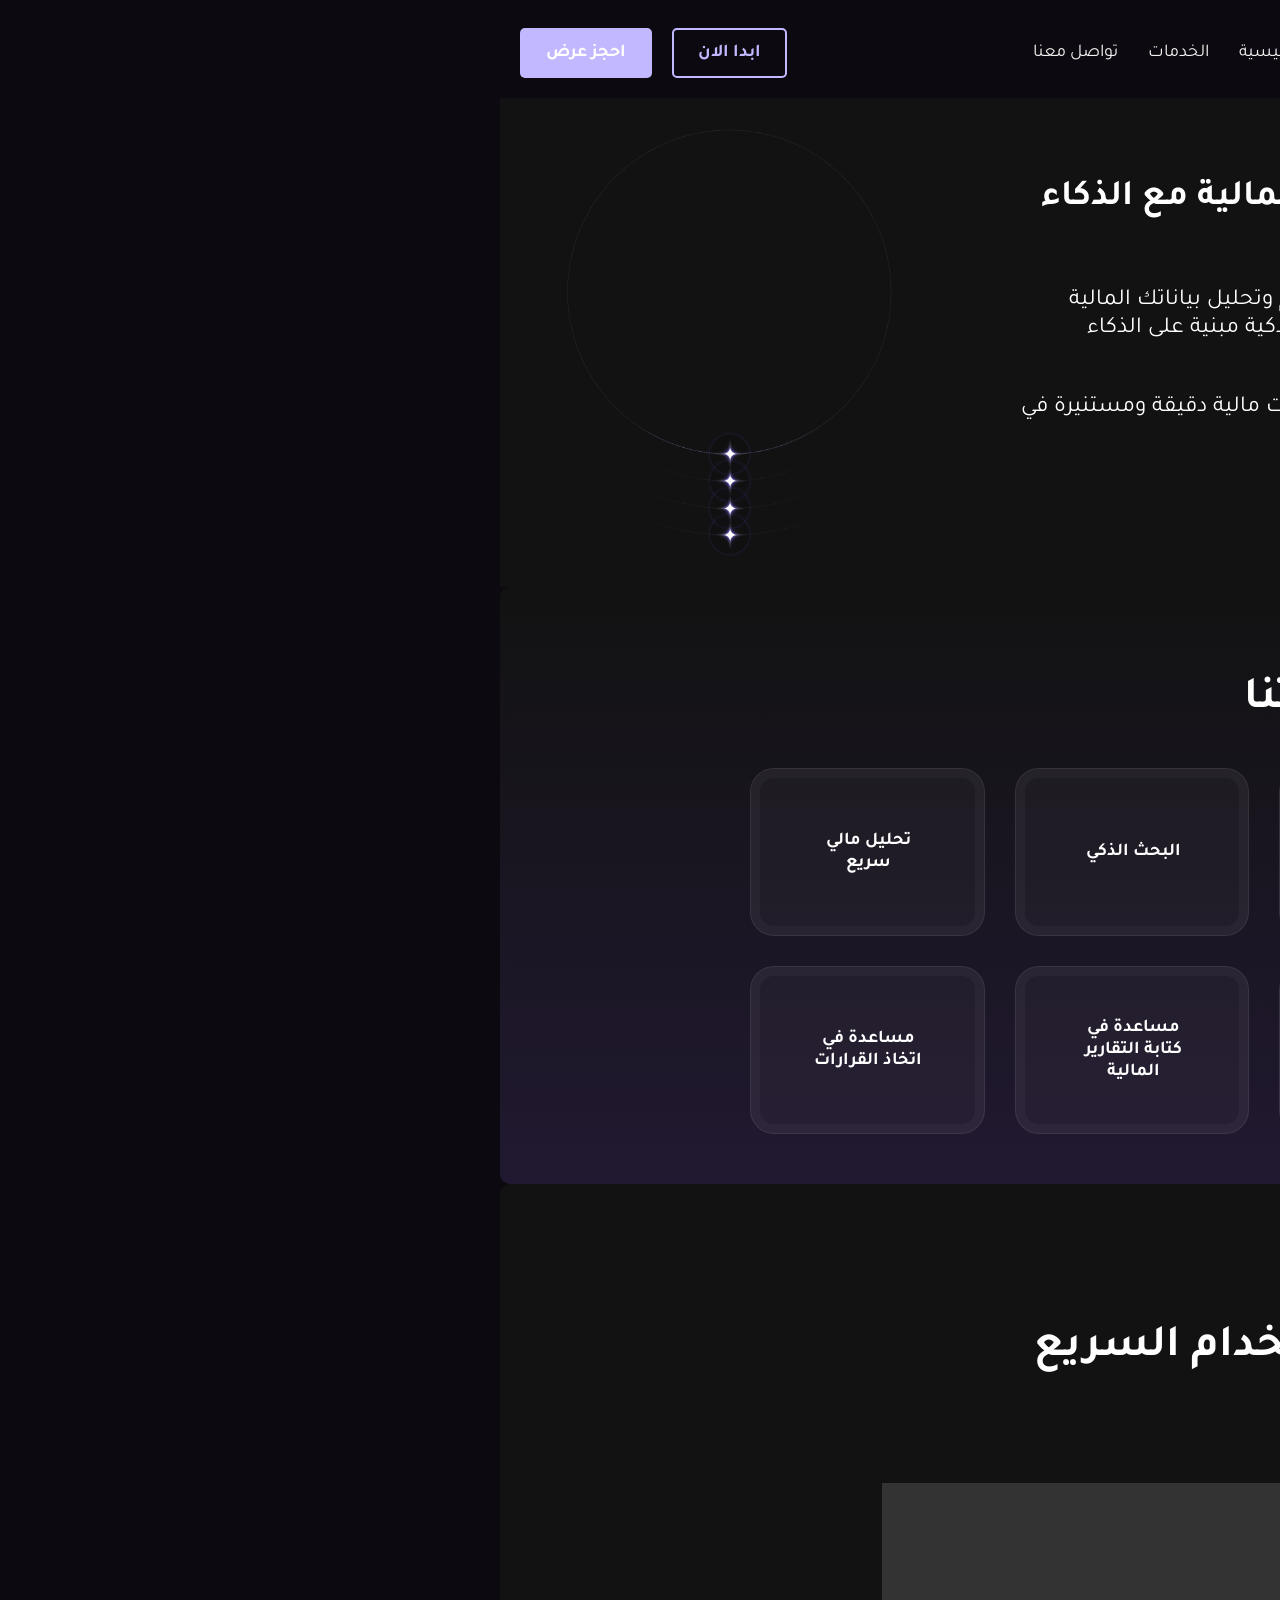
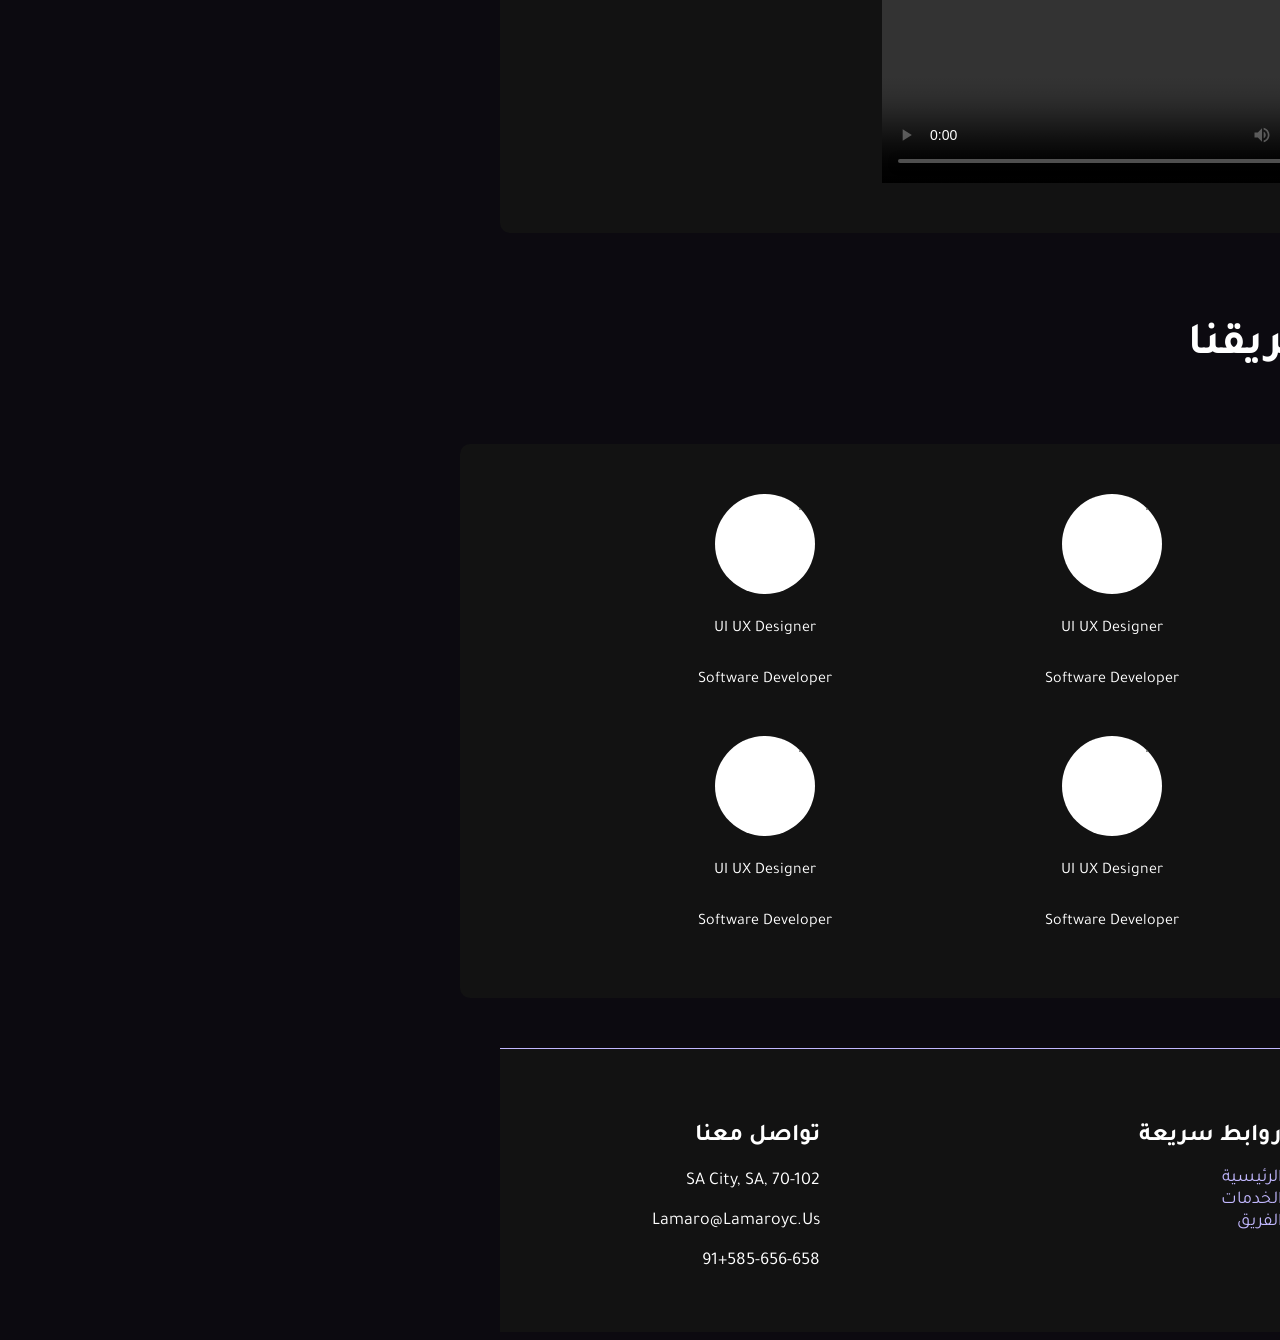
==== index.html @ a2f6d5bb "Initial commit - add project files" ====
<!DOCTYPE html>
<html lang="ar" dir="rtl">
    <head>
        <meta charset="UTF-8">
        <meta name="viewport" content="width=device-width, initial-scale=1.0">
        <title>FinScope AI</title>
        <link rel="preconnect" href="https://fonts.googleapis.com">
<link rel="preconnect" href="https://fonts.gstatic.com" crossorigin>
<link href="https://fonts.googleapis.com/css2?family=Tajawal:wght@200;300;400;500;700;800;900&display=swap" rel="stylesheet">
        <link rel="stylesheet" href="styles.css">
    </head>
    
<body>
    <header>
        <div class="logo">
            <img src="assets/Frame 13.png" alt="FinScope AI Logo" class="logo-img"> 
        </div>
        <nav>
            <a href="#" class="nav-item">الرئيسية</a>
            <a href="#" class="nav-item">الخدمات</a>
            <a href="#" class="nav-item">تواصل معنا</a>
        </nav>
        <div class="header-buttons">
            <a href="chatbot.html" class="btn">ابدا الان</a>
            <a href="" class="btn">احجز عرض</a>
        </div>
    </header>
    

    <section class="main-section">
        <div class="stars-image">
            <img src="assets/div.star-wheel.png" alt="Stars" class="stars-img"> 
        </div>
        <div class="text-content">
            <h1>بسط بياناتك المالية مع الذكاء الاصطناعي</h1>
            <p>منصة تساعدك على فهم وتحليل بياناتك المالية بسهولة من خلال أدوات ذكية مبنية على الذكاء الاصطناعي.</p>
            <p>كل ما تحتاجه لاتخاذ قرارات مالية دقيقة ومستنيرة في مكان واحد.</p>
            <a href="chatbot.html" class="btn btn-main">ابدأ رحلتك المالية الآن</a>
        </div>
    </section>
    

    <section class="features-section">
        <h2>ميزات منصتنا</h2>
        <div class="features-grid">
            <div class="feature-item">
                <button class="feature-btn">مقارنة البيانات بسهولة</button>
            </div>
            <div class="feature-item">
                <button class="feature-btn">البحث الذكي</button>
            </div>
            <div class="feature-item">
                <button class="feature-btn">تحليل مالي سريع</button>
            </div>
            <div class="feature-item">
                <button class="feature-btn">دردشة ذكية</button>
            </div>
            <div class="feature-item">
                <button class="feature-btn">مساعدة في كتابة التقارير المالية</button>
            </div>
            <div class="feature-item">
                <button class="feature-btn">مساعدة في اتخاذ القرارات</button>
            </div>
        </div>
    </section>
    <section class="quick-guide-section">
        <div class="guide-text">
            <h2>دليل الاستخدام السريع</h2>
        </div>
        <div class="video-container">
            <video width="500" height="300" controls>
                <source src="your-video-file.mp4" type="video/mp4">
                Your browser does not support the video tag.
            </video>
        </div>
        
    </section>
    <div class="team-header">
        <h2>تعرف على فريقنا</h2>
    </div>
    <section class="team-section">
        
        <div class="team-grid">
            <div class="team-member">
                <div class="circle-img">
                    <img src="path-to-your-image1.jpg" alt="Team Member 1">
                </div>
                <p>UI UX Designer</p>
                <p>Software Developer</p>
            </div>
            <div class="team-member">
                <div class="circle-img">
                    <img src="path-to-your-image2.jpg" alt="Team Member 2">
                </div>
                <p>UI UX Designer</p>
                <p>Software Developer</p>
            </div>
            <div class="team-member">
                <div class="circle-img">
                    <img src="path-to-your-image3.jpg" alt="Team Member 3">
                </div>
                <p>UI UX Designer</p>
                <p>Software Developer</p>
            </div>
            <div class="team-member">
                <div class="circle-img">
                    <img src="path-to-your-image4.jpg" alt="Team Member 4">
                </div>
                <p>UI UX Designer</p>
                <p>Software Developer</p>
            </div>
            <div class="team-member">
                <div class="circle-img">
                    <img src="path-to-your-image5.jpg" alt="Team Member 5">
                </div>
                <p>UI UX Designer</p>
                <p>Software Developer</p>
            </div>
            <div class="team-member">
                <div class="circle-img">
                    <img src="path-to-your-image6.jpg" alt="Team Member 6">
                </div>
                <p>UI UX Designer</p>
                <p>Software Developer</p>
            </div>
        </div>
    </section>
    
    
    </main>
    
    <footer>
        <div class="footer-content">
              <!-- Logo Section -->
              <div class="footer-logo">
                <img src="assets/Frame 13.png" alt="FinScope AI Logo">
                <p>جميع الحقوق محفوظة © 2024</p>
            </div>

                        <!-- Quick Links -->
            <div class="footer-links">
                <h3>روابط سريعة</h3>
                <a href="#">الرئيسية</a>
                <br>
                <a href="#">الخدمات</a>
                <br>
                <a href="#">الفريق</a>
            </div>

            <!-- Contact Section -->
            <div class="footer-contact">
                <h3>تواصل معنا</h3>
                <p>SA City, SA, 70-102</p>
                <p>Lamaro@Lamaroyc.Us</p>
                <p>91+585-656-658</p>
            </div>
    
        </div>
    </footer>
    
    
</body>
</html>
---- styles.css ----
h1, h2, h3, h4, h5, h6 {
    text-align: right;
}

body {
    font-family: 'Tajawal', sans-serif;
    direction: rtl;
    text-align: right;
    background-color: #0C0A10;
    color: white;
    overflow-x: hidden;
}

/* Header */
header {
    display: flex;
    justify-content: space-between;
    align-items: center;
    padding: 20px;
    background-color: #0C0A10;
}

.logo-img {
    width: 200px; /* Adjust logo size */
}

nav {
    display: flex;
    gap: 30px;
}

.nav-item {
    color: #F4F2F0;
    font-size: 18px;
    text-decoration: none;
}

.header-buttons {
    display: flex;
    gap: 20px;
    justify-content: flex-end;
}

/* Button Styles */
.btn {
    padding: 12px 24px;
    font-size: 18px;
    font-weight: bold;
    text-align: center;
    text-decoration: none;
    border-radius: 5px;
    display: inline-block;
    cursor: pointer;
}

.btn:first-child {
    background-color: transparent;
    border: 2px solid #C2B8FF; /* Light purple border */
    color: #C2B8FF;
}

.btn:last-child {
    background-color: #C2B8FF;
    border: 2px solid transparent;
    color: white;
}

.btn:hover {
    opacity: 0.8;
}

/* Main Section */
.main-section {
    display: flex;
    justify-content: flex-start;
    align-items: center;
    padding: 50px 20px;
    background-color: #121212;
    position: relative; /* Added to help align the content */
}

/* Stars Image */
.stars-img {
    width: 500px; /* Larger stars image */
    height: auto;
    position: absolute; /* Absolutely positioned to fix placement */
    left: 20px; /* Adjusted to move the stars to the left */
    top: 50%; /* Vertically center the image */
    transform: translateY(-50%); /* Adjust for exact centering */
}

/* Text Content */
.text-content {
    color: white;
    font-family: 'Tajawal', sans-serif;
    text-align: right;
    margin-right: 230px; /* Offset from the left due to image */
    max-width: 500px;
}

.text-content h1 {
    font-size: 36px;
    margin-bottom: 10px;
}

.text-content p {
    font-size: 23px;
    margin-bottom: 20px;
}

/* Button */
.btn-main {
    padding: 12px 24px;
    background-color: white;
    border: 2px solid #C2B8FF;
    color: #121212;
    font-size: 16px;
    font-weight: bold;
    text-decoration: none;
    border-radius: 5px;
    text-align: center;
    display: inline-block;
    cursor: pointer;
    margin-top: 20px; /* Space between text and button */
}

.btn-main:hover {
    background-color: #C2B8FF;
    color: white;
}


.features-section {
    padding: 50px 250px 50px 250px;
    background: linear-gradient(to bottom, #121212 0%, #211931 100%); /* Gradient effect */
    border-radius: 10px;
    color: white;
    text-align: right; /* Ensures right alignment for RTL text */
 
}
.features-section h2 {
    font-size: 45px;
    margin-bottom: 40px;
}


.features-grid {
    display: grid;
    grid-template-columns: repeat(3, 1fr); /* 3 columns */
    gap: 30px; /* Space between items */
}

.feature-item {
    display: flex;
    justify-content: center;
    align-items: center;
}


.feature-btn {
    display: inline-flex;
    height: 168px; /* Button height */
    padding: 0px 58px 0px 60px; /* Adjusted padding */
    justify-content: center;
    align-items: center;
    flex-shrink: 0;
    border-radius: 24px;
    border: 1px solid rgba(255, 255, 255, 0.10); /* Border */
    background: rgba(255, 255, 255, 0.03); /* Semi-transparent background */
    box-shadow: 0px 0px 0px 9px rgba(255, 255, 255, 0.03) inset; /* Inset box-shadow */
    color: #ffffff; 
    font-size: 18px;
    font-family: 'Tajawal', sans-serif;
    font-weight: bold;
    text-align: center;
    width: 100%;
    cursor: pointer;
    transition: background-color 0.3s ease, color 0.3s ease;
}

.feature-btn:hover {
    background-color: #C2B8FF; /* Hover background color */
    color: white; /* White text color on hover */
    box-shadow: 0px 0px 15px 5px rgba(255, 255, 255, 0.2) inset; /* Enhanced shadow on hover */
}

/* Quick Guide Section */
.quick-guide-section {
    display: flex;
    flex-direction: column; /* Change layout to column for text and video in different rows */
    justify-content: center;
    align-items: flex-start; /* Align items to the start (left) */
    padding: 50px 20px;
    background-color: #121212; /* Same background as previous sections */
    border-radius: 10px;
}

/* Guide Text */
.guide-text {
   padding:  50px 250px 50px 250px;
    color: white;
    text-align: right; /* Align the text to the right */
    width: 100%; /* Ensure it takes full width */
    margin-bottom: 20px; /* Space between text and video */
}

.guide-text h2 {
    font-size: 45px;
}

/* Video Container */
.video-container {
    width: 100%;
    display: flex;
    justify-content: center; /* Center the video horizontally */
    align-items: center;
}

/* Video Box (White Box) */
.video-box {
    width: 500px;
    height: 300px;
    background-color: white;
    display: flex;
    justify-content: center;
    align-items: center;
    border-radius: 12px; /* Rounded corners for the white box */
    position: relative;
}

/* Play Button */
.play-btn {
    width: 80px; 
    height: auto;
}
/* Team Section */
.team-section {
    padding: 50px 20px;
    background-color: #121212;
    border-radius: 10px;
    display: flex;
    flex-direction: column; /* Ensure layout is column-wise for the section */
    align-items: center;     /* Center all items horizontally */
    text-align: right;       /* Ensure all text is aligned to the right */
    width: 100%;             /* Ensure the section takes up the full width */
}

/* Team Header */
.team-header h2 {
    padding:  50px 250px 50px 250px;
    color: white;
    font-size: 45px;
    text-align: right; /* Align the text to the right */
    width: 100%; /* Ensure it takes full width */
    margin-bottom: 20px; /* Space between text and video */

}

/* Team Grid */
.team-grid {
    display: grid;
    grid-template-columns: repeat(3, 1fr); /* 3 columns for team members */
    gap: 30px; /* Space between items */
    justify-items: center; /* Center the grid items horizontally */
    width: 80%;
}

/* Team Member */
.team-member {
    text-align: center;  /* Center the text for each member */
    color: white;
    display: flex;
    flex-direction: column;
    justify-content: center;
    align-items: center;
}

/* Circle Image (Placeholder for team member image) */
.circle-img {
    width: 100px; /* Circle size */
    height: 100px;
    background-color: #FFF; /* Placeholder color */
    border-radius: 50%; /* Make the image circular */
    overflow: hidden;  /* Ensure the image fits inside the circle */
    margin-bottom: 10px;
}

/* Image inside the circle */
.circle-img img {
    width: 100%;
    height: 100%;
    object-fit: cover; /* Ensure the image covers the circle while maintaining aspect ratio */
}
footer {
    background-color: #121212;
    color: white;
    padding: 50px 20px;
    text-align: right; /* Ensures right alignment for RTL text */
    border-top: 1px solid #C2B8FF;
    margin-top: 50px; /* Space between content above */
}

.footer-content {
    display: flex;
    justify-content: space-between;
    align-items: flex-start;
    gap: 50px;
    flex-wrap: wrap;
    width: 100%;
}

.footer-contact, .footer-links, .footer-logo {
    flex: 1; 
    max-width: 300px;
}

.footer-contact h3, .footer-links h3 {
    font-size: 24px;
    margin-bottom: 15px;
}

.footer-contact p, .footer-links a {
    font-size: 18px;
    margin-bottom: 10px;
}

.footer-links a {
    color: #C2B8FF;
    text-decoration: none;
}

.footer-links a:hover {
    color: #fff;
}

.footer-logo img {
    width: 200px; 
    margin-bottom: 10px;
}

.footer-logo p {
    font-size: 16px;
    color: #C2B8FF;
}
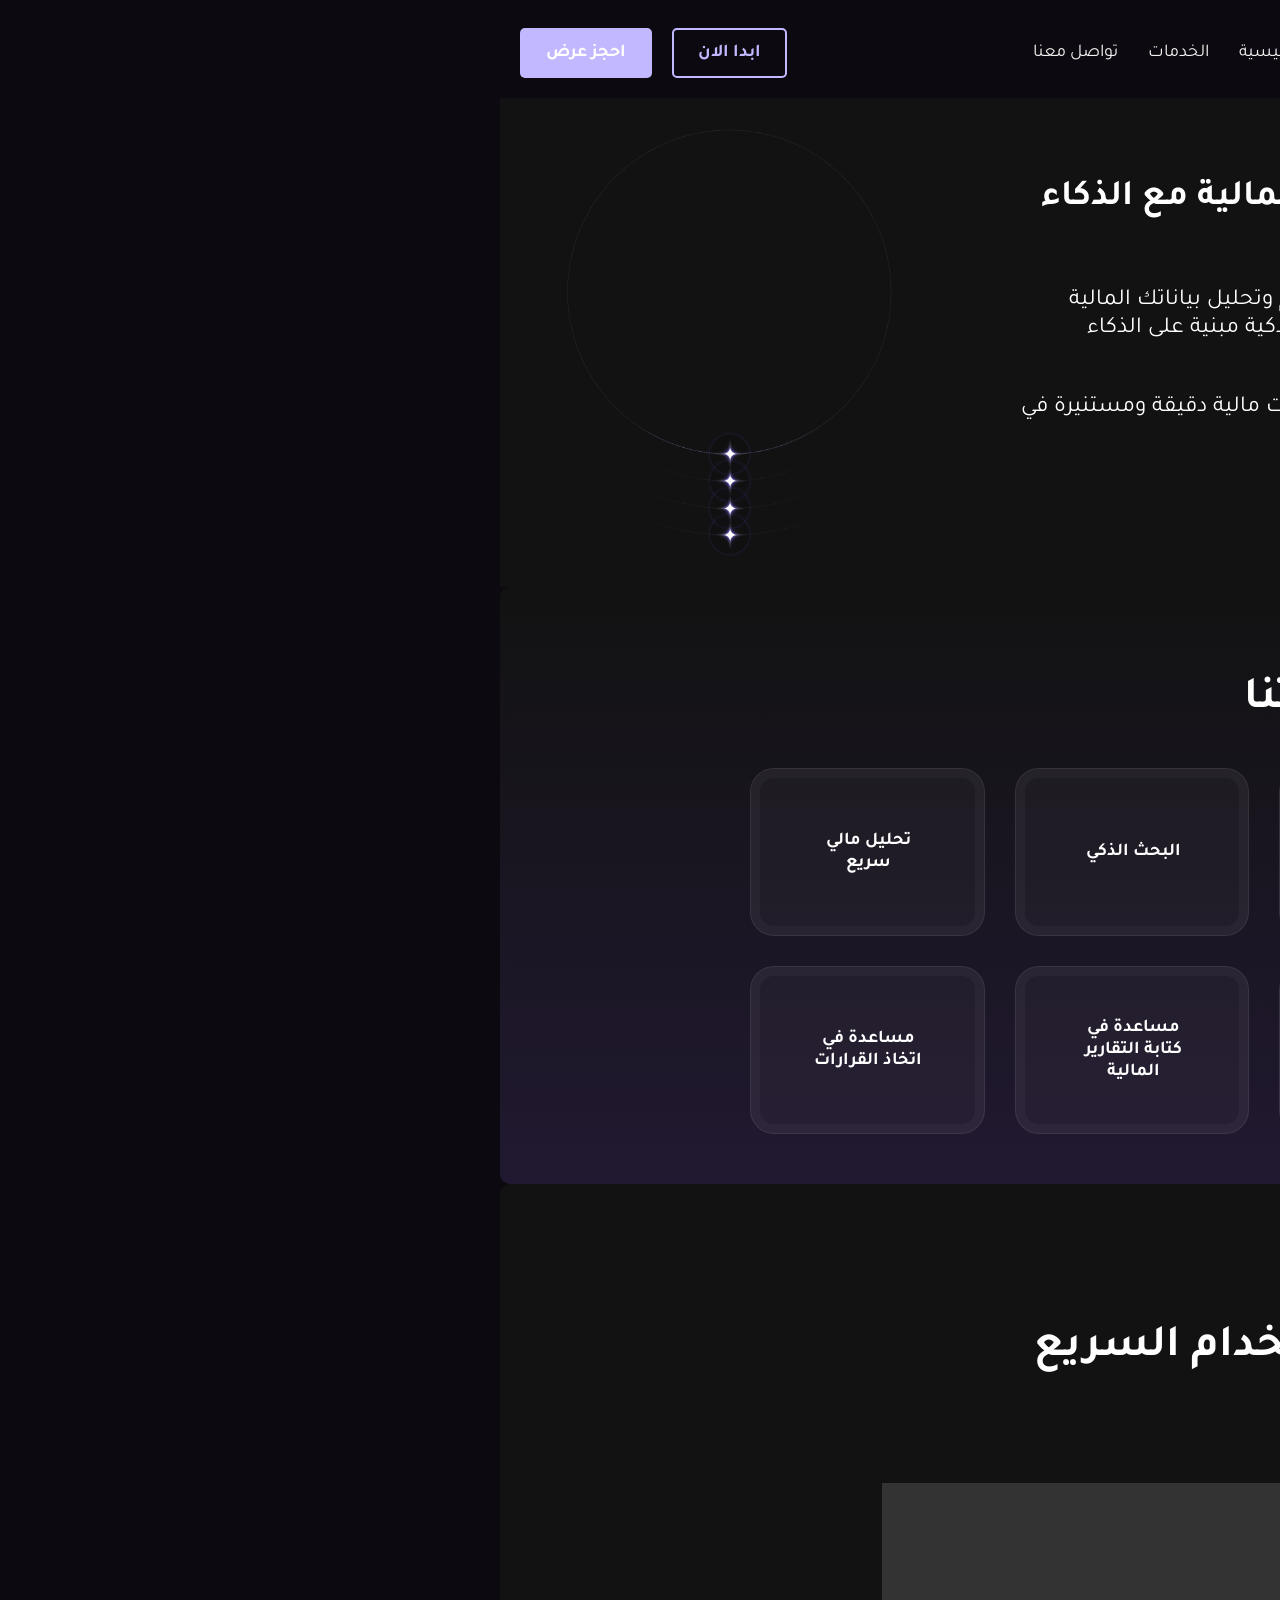
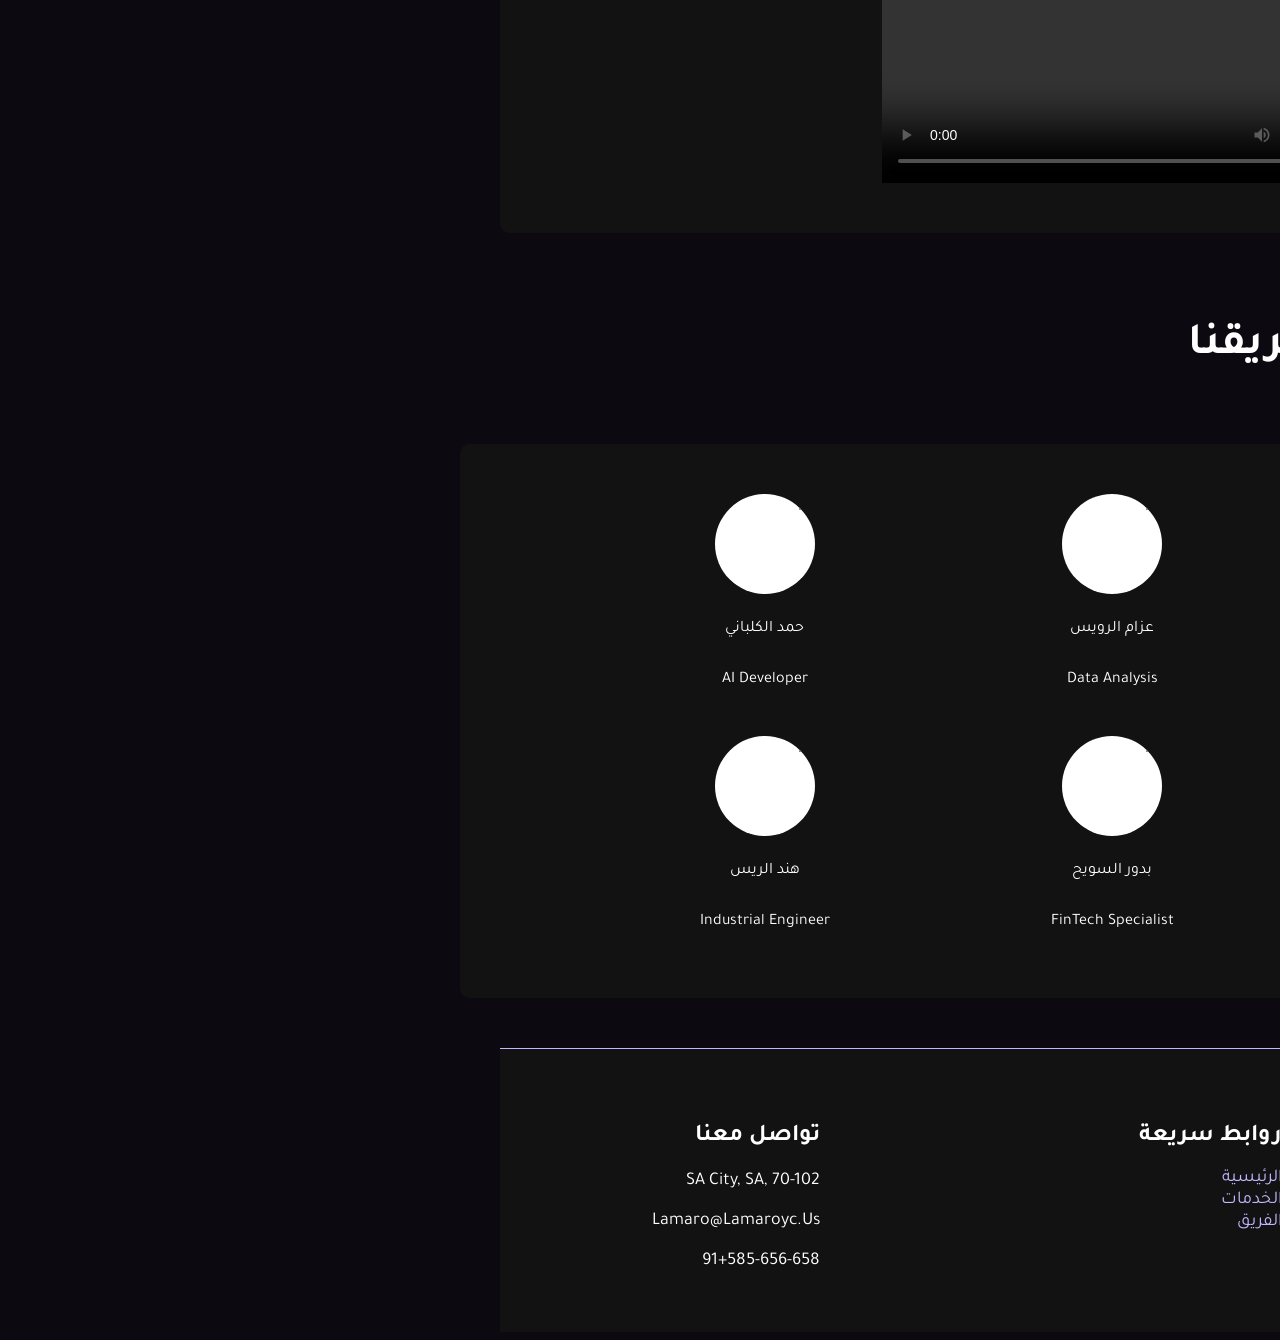
==== commit 23a3610d: "latest changes" ====
--- a/index.html
+++ b/index.html
@@ -8,8 +8,7 @@
 <link rel="preconnect" href="https://fonts.gstatic.com" crossorigin>
 <link href="https://fonts.googleapis.com/css2?family=Tajawal:wght@200;300;400;500;700;800;900&display=swap" rel="stylesheet">
         <link rel="stylesheet" href="styles.css">
-    </head>
-    
+    </head>  
 <body>
     <header>
         <div class="logo">
@@ -78,66 +77,60 @@
     <div class="team-header">
         <h2>تعرف على فريقنا</h2>
     </div>
-    <section class="team-section">
-        
+    <section class="team-section"> 
         <div class="team-grid">
             <div class="team-member">
                 <div class="circle-img">
-                    <img src="path-to-your-image1.jpg" alt="Team Member 1">
+                    <img src="assets/budurpic.png" alt="Team Member 2">
                 </div>
-                <p>UI UX Designer</p>
-                <p>Software Developer</p>
-            </div>
-            <div class="team-member">
-                <div class="circle-img">
-                    <img src="path-to-your-image2.jpg" alt="Team Member 2">
-                </div>
-                <p>UI UX Designer</p>
-                <p>Software Developer</p>
+                <p> بدور الشمري</p>
+                <p>UI UX Designer & Software Developer</p>
+            
             </div>
             <div class="team-member">
                 <div class="circle-img">
                     <img src="path-to-your-image3.jpg" alt="Team Member 3">
                 </div>
-                <p>UI UX Designer</p>
-                <p>Software Developer</p>
+                <p>عزام الرويس</p>
+                <p>Data Analysis</p>
             </div>
             <div class="team-member">
                 <div class="circle-img">
                     <img src="path-to-your-image4.jpg" alt="Team Member 4">
                 </div>
-                <p>UI UX Designer</p>
-                <p>Software Developer</p>
+                <p>حمد الكلباني</p>
+                <p>AI Developer</p>
             </div>
             <div class="team-member">
                 <div class="circle-img">
                     <img src="path-to-your-image5.jpg" alt="Team Member 5">
                 </div>
-                <p>UI UX Designer</p>
-                <p>Software Developer</p>
+                <p>موضي الحماد</p>
+                <p>Systems Engineer</p>
             </div>
             <div class="team-member">
                 <div class="circle-img">
                     <img src="path-to-your-image6.jpg" alt="Team Member 6">
                 </div>
-                <p>UI UX Designer</p>
-                <p>Software Developer</p>
+                <p>بدور السويح</p>
+                <p>FinTech Specialist</p>
+            </div>
+            <div class="team-member">
+                <div class="circle-img">
+                    <img src="path-to-your-image1.jpg" alt="Team Member 1">
+                </div>
+                <p>هند الريس</p>
+                <p>Industrial Engineer</p>
             </div>
         </div>
-    </section>
-    
-    
-    </main>
-    
+    </section> 
+    </main>   
     <footer>
         <div class="footer-content">
-              <!-- Logo Section -->
               <div class="footer-logo">
                 <img src="assets/Frame 13.png" alt="FinScope AI Logo">
                 <p>جميع الحقوق محفوظة © 2024</p>
             </div>
-
-                        <!-- Quick Links -->
             <div class="footer-links">
                 <h3>روابط سريعة</h3>
                 <a href="#">الرئيسية</a>
@@ -146,18 +139,13 @@
                 <br>
                 <a href="#">الفريق</a>
             </div>
-
-            <!-- Contact Section -->
             <div class="footer-contact">
                 <h3>تواصل معنا</h3>
                 <p>SA City, SA, 70-102</p>
                 <p>Lamaro@Lamaroyc.Us</p>
                 <p>91+585-656-658</p>
             </div>
-    
         </div>
-    </footer>
-    
-    
+    </footer>  
 </body>
 </html>
--- a/styles.css
+++ b/styles.css
@@ -12,7 +12,7 @@
     overflow-x: hidden;
 }
 
-/* Header */
+
 header {
     display: flex;
     justify-content: space-between;
@@ -22,7 +22,7 @@
 }
 
 .logo-img {
-    width: 200px; /* Adjust logo size */
+    width: 200px; 
 }
 
 nav {
@@ -42,7 +42,7 @@
     justify-content: flex-end;
 }
 
-/* Button Styles */
+
 .btn {
     padding: 12px 24px;
     font-size: 18px;
@@ -56,7 +56,7 @@
 
 .btn:first-child {
     background-color: transparent;
-    border: 2px solid #C2B8FF; /* Light purple border */
+    border: 2px solid #C2B8FF; 
     color: #C2B8FF;
 }
 
@@ -70,32 +70,32 @@
     opacity: 0.8;
 }
 
-/* Main Section */
+
 .main-section {
     display: flex;
     justify-content: flex-start;
     align-items: center;
     padding: 50px 20px;
     background-color: #121212;
-    position: relative; /* Added to help align the content */
-}
-
-/* Stars Image */
+    position: relative; 
+}
+
+
 .stars-img {
-    width: 500px; /* Larger stars image */
+    width: 500px; 
     height: auto;
-    position: absolute; /* Absolutely positioned to fix placement */
-    left: 20px; /* Adjusted to move the stars to the left */
-    top: 50%; /* Vertically center the image */
-    transform: translateY(-50%); /* Adjust for exact centering */
-}
-
-/* Text Content */
+    position: absolute; 
+    left: 20px; 
+    top: 50%; 
+    transform: translateY(-50%); 
+}
+
+
 .text-content {
     color: white;
     font-family: 'Tajawal', sans-serif;
     text-align: right;
-    margin-right: 230px; /* Offset from the left due to image */
+    margin-right: 230px; 
     max-width: 500px;
 }
 
@@ -109,7 +109,7 @@
     margin-bottom: 20px;
 }
 
-/* Button */
+
 .btn-main {
     padding: 12px 24px;
     background-color: white;
@@ -122,7 +122,7 @@
     text-align: center;
     display: inline-block;
     cursor: pointer;
-    margin-top: 20px; /* Space between text and button */
+    margin-top: 20px; 
 }
 
 .btn-main:hover {
@@ -133,10 +133,10 @@
 
 .features-section {
     padding: 50px 250px 50px 250px;
-    background: linear-gradient(to bottom, #121212 0%, #211931 100%); /* Gradient effect */
+    background: linear-gradient(to bottom, #121212 0%, #211931 100%); 
     border-radius: 10px;
     color: white;
-    text-align: right; /* Ensures right alignment for RTL text */
+    text-align: right; 
  
 }
 .features-section h2 {
@@ -147,10 +147,9 @@
 
 .features-grid {
     display: grid;
-    grid-template-columns: repeat(3, 1fr); /* 3 columns */
-    gap: 30px; /* Space between items */
-}
-
+    grid-template-columns: repeat(3, 1fr); 
+    gap: 30px; 
+}
 .feature-item {
     display: flex;
     justify-content: center;
@@ -160,15 +159,15 @@
 
 .feature-btn {
     display: inline-flex;
-    height: 168px; /* Button height */
-    padding: 0px 58px 0px 60px; /* Adjusted padding */
+    height: 168px; 
+    padding: 0px 58px 0px 60px; 
     justify-content: center;
     align-items: center;
     flex-shrink: 0;
     border-radius: 24px;
-    border: 1px solid rgba(255, 255, 255, 0.10); /* Border */
-    background: rgba(255, 255, 255, 0.03); /* Semi-transparent background */
-    box-shadow: 0px 0px 0px 9px rgba(255, 255, 255, 0.03) inset; /* Inset box-shadow */
+    border: 1px solid rgba(255, 255, 255, 0.10);
+    background: rgba(255, 255, 255, 0.03); 
+    box-shadow: 0px 0px 0px 9px rgba(255, 255, 255, 0.03) inset; 
     color: #ffffff; 
     font-size: 18px;
     font-family: 'Tajawal', sans-serif;
@@ -180,44 +179,44 @@
 }
 
 .feature-btn:hover {
-    background-color: #C2B8FF; /* Hover background color */
-    color: white; /* White text color on hover */
-    box-shadow: 0px 0px 15px 5px rgba(255, 255, 255, 0.2) inset; /* Enhanced shadow on hover */
-}
-
-/* Quick Guide Section */
+    background-color: #C2B8FF; 
+    color: white; 
+    box-shadow: 0px 0px 15px 5px rgba(255, 255, 255, 0.2) inset; 
+}
+
+
 .quick-guide-section {
     display: flex;
-    flex-direction: column; /* Change layout to column for text and video in different rows */
-    justify-content: center;
-    align-items: flex-start; /* Align items to the start (left) */
+    flex-direction: column; 
+    justify-content: center;
+    align-items: flex-start; 
     padding: 50px 20px;
-    background-color: #121212; /* Same background as previous sections */
+    background-color: #121212; 
     border-radius: 10px;
 }
 
-/* Guide Text */
+
 .guide-text {
    padding:  50px 250px 50px 250px;
     color: white;
-    text-align: right; /* Align the text to the right */
-    width: 100%; /* Ensure it takes full width */
-    margin-bottom: 20px; /* Space between text and video */
+    text-align: right; 
+    width: 100%; 
+    margin-bottom: 20px; 
 }
 
 .guide-text h2 {
     font-size: 45px;
 }
 
-/* Video Container */
+
 .video-container {
     width: 100%;
     display: flex;
-    justify-content: center; /* Center the video horizontally */
-    align-items: center;
-}
-
-/* Video Box (White Box) */
+    justify-content: center; 
+    align-items: center;
+}
+
+
 .video-box {
     width: 500px;
     height: 300px;
@@ -225,50 +224,48 @@
     display: flex;
     justify-content: center;
     align-items: center;
-    border-radius: 12px; /* Rounded corners for the white box */
+    border-radius: 12px; 
     position: relative;
 }
 
-/* Play Button */
+
 .play-btn {
     width: 80px; 
     height: auto;
 }
-/* Team Section */
+
 .team-section {
     padding: 50px 20px;
     background-color: #121212;
     border-radius: 10px;
     display: flex;
-    flex-direction: column; /* Ensure layout is column-wise for the section */
-    align-items: center;     /* Center all items horizontally */
-    text-align: right;       /* Ensure all text is aligned to the right */
-    width: 100%;             /* Ensure the section takes up the full width */
-}
-
-/* Team Header */
+    flex-direction: column; 
+    align-items: center;     
+    text-align: right;       
+    width: 100%;             
+}
+
 .team-header h2 {
     padding:  50px 250px 50px 250px;
     color: white;
     font-size: 45px;
-    text-align: right; /* Align the text to the right */
-    width: 100%; /* Ensure it takes full width */
-    margin-bottom: 20px; /* Space between text and video */
-
-}
-
-/* Team Grid */
+    text-align: right; 
+    width: 100%; 
+    margin-bottom: 20px; 
+
+}
+
 .team-grid {
     display: grid;
-    grid-template-columns: repeat(3, 1fr); /* 3 columns for team members */
-    gap: 30px; /* Space between items */
-    justify-items: center; /* Center the grid items horizontally */
+    grid-template-columns: repeat(3, 1fr); 
+    gap: 30px; 
+    justify-items: center; 
     width: 80%;
 }
 
-/* Team Member */
+
 .team-member {
-    text-align: center;  /* Center the text for each member */
+    text-align: center;  
     color: white;
     display: flex;
     flex-direction: column;
@@ -276,29 +273,29 @@
     align-items: center;
 }
 
-/* Circle Image (Placeholder for team member image) */
+
 .circle-img {
-    width: 100px; /* Circle size */
+    width: 100px; 
     height: 100px;
-    background-color: #FFF; /* Placeholder color */
-    border-radius: 50%; /* Make the image circular */
-    overflow: hidden;  /* Ensure the image fits inside the circle */
+    background-color: #FFF; 
+    border-radius: 50%; 
+    overflow: hidden;  
     margin-bottom: 10px;
 }
 
-/* Image inside the circle */
+
 .circle-img img {
     width: 100%;
     height: 100%;
-    object-fit: cover; /* Ensure the image covers the circle while maintaining aspect ratio */
+    object-fit: cover; 
 }
 footer {
     background-color: #121212;
     color: white;
     padding: 50px 20px;
-    text-align: right; /* Ensures right alignment for RTL text */
+    text-align: right;
     border-top: 1px solid #C2B8FF;
-    margin-top: 50px; /* Space between content above */
+    margin-top: 50px; 
 }
 
 .footer-content {
